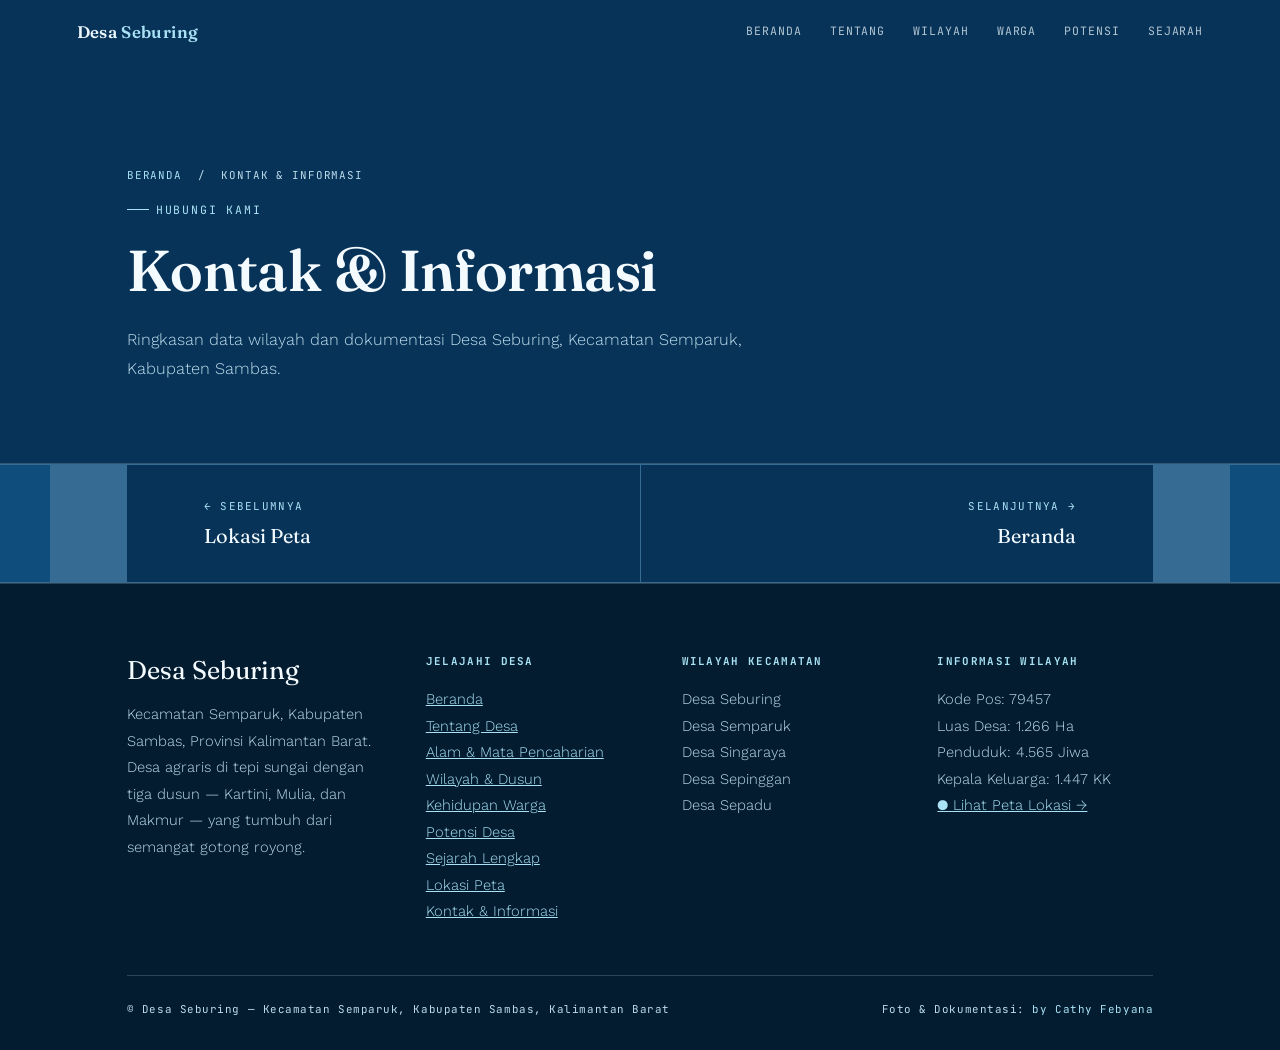
==== kontak_dan_informasi.html @ ba669db6 "Add files via upload" ====
<!DOCTYPE html>
<html lang="id">
<head>
<meta charset="UTF-8">
<meta name="viewport" content="width=device-width, initial-scale=1.0">
<title>Kontak & Informasi — Desa Seburing</title>
<meta name="description" content="Ringkasan data, dokumentasi, dan informasi kontak Desa Seburing.">
<link rel="preconnect" href="https://fonts.googleapis.com">
<link href="https://fonts.googleapis.com/css2?family=Fraunces:ital,opsz,wght@0,9..144,400;0,9..144,600;0,9..144,700;1,9..144,500&family=Work+Sans:wght@300;400;500;600;700&family=JetBrains+Mono:wght@400;500&display=swap" rel="stylesheet">
<link rel="stylesheet" href="style.css">
</head>
<body>
<header class="nav">
  <div class="brand"><a href="index.html" style="text-decoration:none;color:inherit;">Desa <span>Seburing</span></a></div>
  <nav>
    <a href="index.html">Beranda</a>
    <a href="tentang.html">Tentang</a>
    <a href="wilayah_dan_dusun.html">Wilayah</a>
    <a href="kehidupan_warga.html">Warga</a>
    <a href="potensi_desa.html">Potensi</a>
    <a href="sejarah_lengkap.html">Sejarah</a>
  </nav>
</header>
<div class="page-hero">
  <div class="wrap">
    <div class="breadcrumb"><a href="index.html">Beranda</a> &nbsp;/&nbsp; Kontak & Informasi</div>
    <div class="eyebrow" style="margin-top:20px;">Hubungi Kami</div>
    <h1>Kontak & Informasi</h1>
    <p>Ringkasan data wilayah dan dokumentasi Desa Seburing, Kecamatan Semparuk, Kabupaten Sambas.</p>
  </div>
</div>
<div class="page-nav">
  <div class="wrap">
    <a class="pn-prev" href="lokasi_peta.html">
      <span class="pn-dir">&#8592; Sebelumnya</span>
      <span class="pn-title">Lokasi Peta</span>
    </a>
    <a class="pn-next" href="index.html">
      <span class="pn-dir">Selanjutnya &#8594;</span>
      <span class="pn-title">Beranda</span>
    </a>
  </div>
</div>

<footer id="kontak">
  <div class="wrap">
    <div class="foot-grid">
      <div>
        <div class="foot-brand">Desa Seburing</div>
        <p>Kecamatan Semparuk, Kabupaten Sambas, Provinsi Kalimantan Barat. Desa agraris di tepi sungai dengan tiga dusun — Kartini, Mulia, dan Makmur — yang tumbuh dari semangat gotong royong.</p>
      </div>
      <div>
        <h5>Jelajahi Desa</h5>
        <ul>
          <li><a href="index.html" style="color:var(--gold-soft);">Beranda</a></li>
          <li><a href="tentang.html" style="color:var(--gold-soft);">Tentang Desa</a></li>
          <li><a href="alam_dan_mata_pencaharian.html" style="color:var(--gold-soft);">Alam & Mata Pencaharian</a></li>
          <li><a href="wilayah_dan_dusun.html" style="color:var(--gold-soft);">Wilayah & Dusun</a></li>
          <li><a href="kehidupan_warga.html" style="color:var(--gold-soft);">Kehidupan Warga</a></li>
          <li><a href="potensi_desa.html" style="color:var(--gold-soft);">Potensi Desa</a></li>
          <li><a href="sejarah_lengkap.html" style="color:var(--gold-soft);">Sejarah Lengkap</a></li>
          <li><a href="lokasi_peta.html" style="color:var(--gold-soft);">Lokasi Peta</a></li>
          <li><a href="kontak_dan_informasi.html" style="color:var(--gold-soft);">Kontak & Informasi</a></li>
        </ul>
      </div>
      <div>
        <h5>Wilayah Kecamatan</h5>
        <ul>
          <li>Desa Seburing</li>
          <li>Desa Semparuk</li>
          <li>Desa Singaraya</li>
          <li>Desa Sepinggan</li>
          <li>Desa Sepadu</li>
        </ul>
      </div>
      <div>
        <h5>Informasi Wilayah</h5>
        <ul>
          <li>Kode Pos: 79457</li>
          <li>Luas Desa: 1.266 Ha</li>
          <li>Penduduk: 4.565 Jiwa</li>
          <li>Kepala Keluarga: 1.447 KK</li>
          <li><a href="lokasi_peta.html" style="color:var(--gold-soft);">&#9679; Lihat Peta Lokasi &#8594;</a></li>
        </ul>
      </div>
    </div>
    <div class="foot-bottom">
      <span>© Desa Seburing — Kecamatan Semparuk, Kabupaten Sambas, Kalimantan Barat</span>
      <span>Foto & Dokumentasi: <a href="#">by Cathy Febyana</a></span>
    </div>
  </div>
</footer>

<script src="script.js"></script>
</body>
</html>
---- style.css ----
:root{
    --river-deep:#083358;
    --river-mid:#0f4d7c;
    --gold:#5fc6e8;
    --gold-soft:#a9e2f5;
    --paddy:#3aa0d1;
    --paddy-deep:#1f7aa8;
    --clay:#2f8fc4;
    --sand:#eaf6fb;
    --sand-dim:#bcdcec;
    --ink:#041c30;
    --paper:#f4fbff;
    --line: rgba(234,246,251,0.18);
  }
  *{box-sizing:border-box;}
  html{scroll-behavior:smooth;}
  body{
    margin:0;
    background:var(--river-deep);
    color:var(--sand);
    font-family:'Work Sans', sans-serif;
    font-weight:400;
    overflow-x:hidden;
  }
  h1,h2,h3,.display{
    font-family:'Fraunces', serif;
    font-weight:600;
    letter-spacing:-0.01em;
    margin:0;
  }
  .eyebrow{
    font-family:'JetBrains Mono', monospace;
    text-transform:uppercase;
    letter-spacing:0.16em;
    font-size:0.72rem;
    color:var(--gold-soft);
    display:flex;
    align-items:center;
    gap:0.6em;
  }
  .eyebrow::before{
    content:"";
    width:22px;height:1px;
    background:var(--gold-soft);
    display:inline-block;
  }
  a{color:inherit;}
  img{display:block;max-width:100%;}

  /* ---------- layout shells ---------- */
  .wrap{
    max-width:1180px;
    margin:0 auto;
    padding:0 6vw;
  }
  section{
    position:relative;
    padding:110px 0;
  }
  @media (max-width:720px){
    section{padding:70px 0;}
    .wrap{padding:0 6.5vw;}
  }

  /* ---------- top nav ---------- */
  header.nav{
    position:fixed;
    top:0;left:0;right:0;
    z-index:50;
    display:flex;
    justify-content:space-between;
    align-items:center;
    padding:22px 6vw;
    mix-blend-mode:normal;
    pointer-events:none;
  }
  header.nav .brand{
    font-family:'Fraunces', serif;
    font-weight:600;
    font-size:1.05rem;
    letter-spacing:0.02em;
    pointer-events:auto;
  }
  header.nav .brand span{color:var(--gold-soft);}
  header.nav nav{
    display:flex;
    gap:28px;
    font-family:'JetBrains Mono', monospace;
    font-size:0.72rem;
    letter-spacing:0.08em;
    text-transform:uppercase;
    pointer-events:auto;
  }
  header.nav nav a{
    text-decoration:none;
    opacity:0.75;
    transition:opacity .25s;
    border-bottom:1px solid transparent;
    padding-bottom:2px;
  }
  header.nav nav a:hover{opacity:1;border-color:var(--gold-soft);}
  header.nav nav a.active{opacity:1;border-color:var(--gold-soft);color:var(--gold-soft);}
  @media (max-width:780px){
    header.nav nav{display:none;}
  }

  /* ---------- river spine (signature element) ---------- */
  .river-spine{
    position:absolute;
    left:50%;
    top:0;
    bottom:0;
    width:2px;
    transform:translateX(-50%);
    z-index:1;
    pointer-events:none;
  }
  .river-spine svg{
    position:sticky;
    top:0;
    height:100vh;
    width:2px;
    overflow:visible;
  }
  .dusun-marker{
    position:absolute;
    left:50%;
    transform:translateX(-50%);
    display:flex;
    flex-direction:column;
    align-items:center;
    z-index:2;
  }
  .dusun-marker .dot{
    width:11px;height:11px;
    border-radius:50%;
    background:var(--gold);
    box-shadow:0 0 0 5px rgba(217,164,65,0.18), 0 0 22px rgba(217,164,65,0.55);
  }
  .dusun-marker .label{
    margin-top:10px;
    font-family:'JetBrains Mono', monospace;
    font-size:0.68rem;
    letter-spacing:0.1em;
    text-transform:uppercase;
    color:var(--gold-soft);
    white-space:nowrap;
    background:var(--river-deep);
    padding:2px 8px;
    border:1px solid var(--line);
    border-radius:20px;
  }
  .river-boat{
    position:absolute;
    left:50%;
    top:0;
    transform:translate(-50%,-50%);
    z-index:3;
    pointer-events:none;
    filter:drop-shadow(0 0 8px rgba(95,198,232,0.65));
    animation:sail-down 34s linear infinite;
  }
  @keyframes sail-down{
    0%{ top:0%; opacity:0; }
    4%{ opacity:1; }
    96%{ opacity:1; }
    100%{ top:100%; opacity:0; }
  }

  /* ---------- hero ---------- */
  .hero{
    position:relative;
    height:100vh;
    min-height:640px;
    display:flex;
    align-items:flex-end;
    padding:0;
    overflow:hidden;
  }
  .hero .bg{
    position:absolute;inset:0;
    background-size:cover;
    background-position:center 62%;
  }
  .hero .bg::after{
    content:"";
    position:absolute;inset:0;
    background:
      linear-gradient(180deg, rgba(8,51,88,0.15) 0%, rgba(8,51,88,0.35) 45%, rgba(4,28,48,0.92) 92%),
      linear-gradient(90deg, rgba(4,28,48,0.55) 0%, rgba(4,28,48,0.05) 45%);
  }
  .sky-clouds{
    position:absolute;
    inset:0;
    z-index:2;
    overflow:hidden;
    pointer-events:none;
  }
  .cloud{
    position:absolute;
    fill:rgba(244,251,255,0.55);
    filter:blur(1px);
  }
  .cloud-1{width:260px; top:12%; left:-20%; animation:drift-a 46s linear infinite;}
  .cloud-2{width:180px; top:22%; left:-30%; opacity:0.7; animation:drift-b 60s linear infinite; animation-delay:-14s;}
  .cloud-3{width:320px; top:7%; left:-40%; opacity:0.4; animation:drift-c 78s linear infinite; animation-delay:-30s;}
  @keyframes drift-a{ from{transform:translateX(0);} to{transform:translateX(160vw);} }
  @keyframes drift-b{ from{transform:translateX(0);} to{transform:translateX(170vw);} }
  @keyframes drift-c{ from{transform:translateX(0);} to{transform:translateX(180vw);} }
  .hero .content{
    position:relative;
    z-index:3;
    padding:0 6vw 64px;
    width:100%;
  }
  .hero .kicker{
    font-family:'JetBrains Mono', monospace;
    font-size:0.78rem;
    letter-spacing:0.22em;
    text-transform:uppercase;
    color:var(--gold-soft);
    margin-bottom:22px;
  }
  .hero h1{
    font-size:clamp(2.6rem, 8vw, 6.2rem);
    line-height:0.98;
    color:var(--paper);
  }
  .hero h1 em{
    font-style:italic;
    color:var(--gold-soft);
  }
  .hero .sub{
    max-width:520px;
    margin-top:26px;
    font-size:1.05rem;
    line-height:1.6;
    color:var(--sand-dim);
    font-weight:300;
  }
  .hero .coords{
    margin-top:38px;
    display:flex;
    gap:36px;
    flex-wrap:wrap;
    font-family:'JetBrains Mono', monospace;
    font-size:0.72rem;
    letter-spacing:0.05em;
    color:var(--gold-soft);
  }
  .hero .coords div span{
    display:block;
    color:var(--sand-dim);
    font-family:'Work Sans',sans-serif;
    font-size:0.95rem;
    letter-spacing:0;
    margin-top:4px;
  }
  .scroll-cue{
    position:absolute;
    bottom:26px;right:6vw;
    z-index:3;
    font-family:'JetBrains Mono', monospace;
    font-size:0.65rem;
    letter-spacing:0.15em;
    text-transform:uppercase;
    color:var(--sand-dim);
    writing-mode:vertical-rl;
    display:flex;
    align-items:center;
    gap:10px;
  }
  .scroll-cue .bar{
    width:1px;height:44px;
    background:linear-gradient(var(--gold-soft), transparent);
  }
  .maps-btn{
    display:inline-flex;
    align-items:center;
    gap:12px;
    margin-top:34px;
    padding:14px 24px;
    border:1px solid var(--gold-soft);
    border-radius:40px;
    text-decoration:none;
    color:var(--paper);
    font-family:'JetBrains Mono', monospace;
    font-size:0.72rem;
    letter-spacing:0.06em;
    text-transform:uppercase;
    background:rgba(217,164,65,0.08);
    backdrop-filter:blur(4px);
    transition:background .25s, transform .25s, border-color .25s;
    width:fit-content;
  }
  .maps-btn:hover{
    background:var(--gold-soft);
    color:var(--river-deep);
    border-color:var(--gold-soft);
    transform:translateY(-2px);
  }
  .maps-btn .pin{color:var(--clay);font-size:0.9em;}
  .maps-btn:hover .pin{color:var(--river-deep);}
  .maps-btn .arrow{transition:transform .25s;}
  .maps-btn:hover .arrow{transform:translateX(4px);}
  @media (max-width:480px){
    .maps-btn{font-size:0.62rem;padding:12px 18px;}
  }

  /* ---------- explore menu (jelajahi desa) ---------- */
  #jelajahi{
    background:var(--river-mid);
    padding:80px 0;
    border-top:1px solid var(--line);
    border-bottom:1px solid var(--line);
  }
  .jelajahi-head{
    display:flex;
    justify-content:space-between;
    align-items:flex-end;
    flex-wrap:wrap;
    gap:16px;
    margin-bottom:40px;
  }
  .jelajahi-head h2{
    font-size:clamp(1.5rem,3.4vw,2.2rem);
    color:var(--paper);
  }
  .menu-grid{
    display:grid;
    grid-template-columns:repeat(4,1fr);
    gap:1px;
    background:var(--line);
    border:1px solid var(--line);
  }
  @media (max-width:900px){.menu-grid{grid-template-columns:repeat(2,1fr);}}
  @media (max-width:520px){.menu-grid{grid-template-columns:1fr;}}
  .menu-card{
    background:var(--river-deep);
    padding:30px 26px;
    text-decoration:none;
    display:flex;
    flex-direction:column;
    justify-content:space-between;
    gap:26px;
    min-height:150px;
    position:relative;
    overflow:hidden;
    transition:background .3s;
  }
  .menu-card::before{
    content:"";
    position:absolute;
    left:0;top:0;bottom:0;
    width:2px;
    background:var(--gold);
    transform:scaleY(0);
    transform-origin:bottom;
    transition:transform .35s ease;
  }
  .menu-card:hover{background:var(--river-mid);}
  .menu-card:hover::before{transform:scaleY(1);}
  .menu-card .mc-top{
    display:flex;
    justify-content:space-between;
    align-items:flex-start;
  }
  .menu-card .mc-no{
    font-family:'JetBrains Mono', monospace;
    font-size:0.68rem;
    color:var(--gold-soft);
    letter-spacing:0.08em;
  }
  .menu-card .mc-arrow{
    font-family:'Fraunces', serif;
    font-size:1.1rem;
    color:var(--gold-soft);
    transition:transform .3s;
  }
  .menu-card:hover .mc-arrow{transform:translate(3px,-3px);}
  .menu-card .mc-title{
    font-family:'Fraunces', serif;
    font-size:1.15rem;
    color:var(--paper);
    line-height:1.3;
  }
  .menu-card .mc-sub{
    font-family:'Work Sans',sans-serif;
    font-size:0.78rem;
    color:var(--sand-dim);
    font-weight:300;
    margin-top:6px;
    display:block;
  }
  .map-frame{
    border:1px solid var(--line);
    background:var(--river-mid);
    padding:8px;
    filter:grayscale(0.15) contrast(1.05);
  }
  .map-frame iframe{display:block;width:100%;}
  .locate-card{
    display:grid;
    grid-template-columns:1.4fr 1fr;
    gap:0;
    border:1px solid var(--line);
    background:var(--river-mid);
    overflow:hidden;
  }
  @media (max-width:780px){.locate-card{grid-template-columns:1fr;}}
  .locate-visual{
    min-height:320px;
    display:flex;
  }
  .locate-visual svg{display:block;}
  .locate-data{
    padding:36px 34px;
    display:flex;
    flex-direction:column;
    justify-content:center;
    gap:2px;
  }
  .ld-row{
    display:flex;
    justify-content:space-between;
    padding:14px 0;
    border-bottom:1px solid var(--line);
  }
  .ld-row:last-child{border-bottom:none;}
  .ld-k{
    font-family:'JetBrains Mono', monospace;
    font-size:0.7rem;
    letter-spacing:0.08em;
    text-transform:uppercase;
    color:var(--gold-soft);
  }
  .ld-v{
    font-family:'Fraunces', serif;
    color:var(--paper);
    font-size:0.98rem;
  }

  /* ---------- section headers ---------- */
  .sec-head{
    display:flex;
    justify-content:space-between;
    align-items:flex-end;
    gap:24px;
    margin-bottom:56px;
    flex-wrap:wrap;
  }
  .sec-head h2{
    font-size:clamp(1.9rem, 4vw, 3rem);
    color:var(--paper);
    max-width:640px;
  }
  .sec-head .num{
    font-family:'JetBrains Mono', monospace;
    font-size:0.8rem;
    color:var(--sand-dim);
  }
  .lede{
    max-width:640px;
    color:var(--sand-dim);
    font-size:1.02rem;
    line-height:1.75;
    font-weight:300;
  }

  /* ---------- about / sejarah ---------- */
  #tentang{background:var(--river-deep);}
  .about-grid{
    display:grid;
    grid-template-columns:1.1fr 0.9fr;
    gap:70px;
    align-items:start;
  }
  @media (max-width:860px){
    .about-grid{grid-template-columns:1fr;gap:40px;}
  }
  .about-grid p{
    color:var(--sand-dim);
    line-height:1.8;
    font-weight:300;
    margin:0 0 20px;
  }
  .about-grid strong{color:var(--sand);font-weight:600;}
  .stat-card{
    background:var(--river-mid);
    border:1px solid var(--line);
    border-radius:4px;
    padding:34px 30px;
  }
  .stat-row{
    display:flex;
    justify-content:space-between;
    align-items:baseline;
    padding:16px 0;
    border-bottom:1px solid var(--line);
  }
  .stat-row:last-child{border-bottom:none;}
  .stat-row .k{
    font-family:'JetBrains Mono', monospace;
    font-size:0.72rem;
    letter-spacing:0.08em;
    text-transform:uppercase;
    color:var(--gold-soft);
  }
  .stat-row .v{
    font-family:'Fraunces', serif;
    font-size:1.35rem;
    color:var(--paper);
    text-align:right;
  }
  .stat-row .v small{
    display:block;
    font-family:'Work Sans',sans-serif;
    font-size:0.68rem;
    color:var(--sand-dim);
    font-weight:400;
    margin-top:2px;
  }

  /* ---------- image feature blocks ---------- */
  .feature{
    display:grid;
    grid-template-columns:1fr 1fr;
    gap:0;
    align-items:stretch;
    background:var(--river-mid);
    border:1px solid var(--line);
    margin-bottom:26px;
    overflow:hidden;
  }
  .feature.reverse{grid-template-columns:1fr 1fr;}
  .feature.reverse .feature-media{order:2;}
  .feature.reverse .feature-text{order:1;}
  @media (max-width:860px){
    .feature, .feature.reverse{grid-template-columns:1fr;}
    .feature.reverse .feature-media{order:1;}
    .feature.reverse .feature-text{order:2;}
  }
  .feature-media{
    position:relative;
    min-height:340px;
    overflow:hidden;
  }
  .feature-media img{
    width:100%;height:100%;
    object-fit:cover;
    min-height:340px;
    filter:saturate(1.08) contrast(1.03);
    transition:transform 1.2s cubic-bezier(.16,1,.3,1);
  }
  .feature-media:hover img{transform:scale(1.06);}
  .feature-text{
    padding:48px 46px;
    display:flex;
    flex-direction:column;
    justify-content:center;
  }
  .feature-text .tag{
    font-family:'JetBrains Mono', monospace;
    font-size:0.68rem;
    letter-spacing:0.12em;
    text-transform:uppercase;
    color:var(--gold);
    margin-bottom:14px;
  }
  .feature-text h3{
    font-size:1.7rem;
    color:var(--paper);
    margin-bottom:16px;
  }
  .feature-text p{
    color:var(--sand-dim);
    line-height:1.75;
    font-weight:300;
    font-size:0.98rem;
    margin:0;
  }

  /* ---------- dusun / geografi section ---------- */
  #wilayah{background:var(--river-mid);}
  .dusun-grid{
    display:grid;
    grid-template-columns:repeat(3,1fr);
    gap:2px;
    background:var(--line);
    border:1px solid var(--line);
  }
  @media (max-width:780px){.dusun-grid{grid-template-columns:1fr;}}
  .dusun-cell{
    background:var(--river-deep);
    padding:38px 30px;
  }
  .dusun-cell .no{
    font-family:'JetBrains Mono', monospace;
    color:var(--gold);
    font-size:0.8rem;
    margin-bottom:18px;
  }
  .dusun-cell h4{
    font-family:'Fraunces', serif;
    font-size:1.4rem;
    color:var(--paper);
    margin:0 0 12px;
  }
  .dusun-cell p{
    color:var(--sand-dim);
    font-size:0.9rem;
    line-height:1.7;
    font-weight:300;
    margin:0;
  }
  .border-list{
    margin-top:60px;
    display:grid;
    grid-template-columns:repeat(4,1fr);
    gap:1px;
    background:var(--line);
    border:1px solid var(--line);
  }
  @media (max-width:780px){.border-list{grid-template-columns:1fr 1fr;}}
  .border-item{
    background:var(--river-deep);
    padding:26px 20px;
  }
  .border-item .dir{
    font-family:'JetBrains Mono', monospace;
    font-size:0.66rem;
    letter-spacing:0.1em;
    text-transform:uppercase;
    color:var(--gold-soft);
    margin-bottom:8px;
  }
  .border-item .place{
    font-family:'Fraunces', serif;
    color:var(--paper);
    font-size:1rem;
  }

  /* ---------- gallery / anak-anak ---------- */
  #warga{background:var(--river-deep);}
  .gallery-frame{
    position:relative;
    border:1px solid var(--line);
    padding:8px;
    background:var(--river-mid);
  }
  .gallery-frame img{width:100%;filter:saturate(1.05);}
  .gallery-cap{
    display:flex;
    justify-content:space-between;
    padding:16px 4px 4px;
    font-family:'JetBrains Mono', monospace;
    font-size:0.7rem;
    color:var(--sand-dim);
    letter-spacing:0.04em;
  }
  .gallery-cap .g-name{color:var(--gold-soft);text-transform:uppercase;letter-spacing:0.1em;}

  /* ---------- potensi / ekonomi ---------- */
  #potensi{background:var(--river-mid);}
  .potensi-grid{
    display:grid;
    grid-template-columns:repeat(3,1fr);
    gap:1px;
    background:var(--line);
    border:1px solid var(--line);
  }
  @media (max-width:860px){.potensi-grid{grid-template-columns:1fr;}}
  .potensi-item{
    background:var(--river-deep);
    padding:40px 32px;
  }
  .potensi-item .icon{
    font-family:'Fraunces', serif;
    font-style:italic;
    font-size:2.4rem;
    color:var(--gold);
    margin-bottom:20px;
    line-height:1;
  }
  .potensi-item h4{
    font-family:'Fraunces', serif;
    color:var(--paper);
    font-size:1.2rem;
    margin-bottom:12px;
  }
  .potensi-item p{
    color:var(--sand-dim);
    font-size:0.92rem;
    line-height:1.7;
    font-weight:300;
    margin:0;
  }

  /* ---------- pemerintahan/timeline ---------- */
  #sejarah-lengkap{background:var(--river-deep);}
  .timeline{
    border-left:1px solid var(--line);
    margin-left:6px;
    padding-left:40px;
  }
  .t-item{
    position:relative;
    padding-bottom:44px;
  }
  .t-item:last-child{padding-bottom:0;}
  .t-item::before{
    content:"";
    position:absolute;
    left:-45px;
    top:4px;
    width:9px;height:9px;
    border-radius:50%;
    background:var(--gold);
  }
  .t-item .yr{
    font-family:'JetBrains Mono', monospace;
    color:var(--gold-soft);
    font-size:0.78rem;
    letter-spacing:0.06em;
    margin-bottom:8px;
  }
  .t-item p{
    color:var(--sand-dim);
    font-weight:300;
    line-height:1.75;
    margin:0;
    max-width:600px;
  }

  /* ---------- quote / cta banner ---------- */
  .banner{
    position:relative;
    padding:130px 0;
    text-align:center;
    background:linear-gradient(180deg, var(--river-mid), var(--river-deep));
  }
  .banner .wrap{max-width:820px;}
  .banner .eyebrow{justify-content:center;}
  .banner .eyebrow::before,.banner .eyebrow::after{content:"";width:22px;height:1px;background:var(--gold-soft);}
  .banner h2{
    font-size:clamp(1.8rem,4.4vw,3.1rem);
    color:var(--paper);
    margin:26px 0 0;
    line-height:1.25;
  }
  .banner h2 em{color:var(--gold-soft);font-style:italic;}

  /* ---------- footer ---------- */
  footer{
    background:var(--ink);
    padding:70px 0 34px;
    border-top:1px solid var(--line);
  }
  .foot-grid{
    display:grid;
    grid-template-columns:1.3fr 1fr 1fr;
    gap:40px;
    margin-bottom:50px;
  }
  @media (max-width:780px){.foot-grid{grid-template-columns:1fr;gap:34px;}}
  footer h5{
    font-family:'JetBrains Mono', monospace;
    font-size:0.68rem;
    letter-spacing:0.12em;
    text-transform:uppercase;
    color:var(--gold-soft);
    margin:0 0 18px;
  }
  footer p, footer li{
    color:var(--sand-dim);
    font-size:0.92rem;
    line-height:1.8;
    font-weight:300;
  }
  footer ul{list-style:none;padding:0;margin:0;}
  .foot-brand{
    font-family:'Fraunces', serif;
    font-size:1.6rem;
    color:var(--paper);
    margin-bottom:14px;
  }
  .foot-bottom{
    display:flex;
    justify-content:space-between;
    flex-wrap:wrap;
    gap:12px;
    padding-top:26px;
    border-top:1px solid var(--line);
    font-family:'JetBrains Mono', monospace;
    font-size:0.68rem;
    letter-spacing:0.05em;
    color:var(--sand-dim);
  }
  .foot-bottom a{text-decoration:none;color:var(--gold-soft);}

  ::selection{background:var(--gold);color:var(--ink);}

  @media (prefers-reduced-motion: reduce){
    *{animation:none !important;transition:none !important;}
  }

  .reveal{
    opacity:0;
    transform:translateY(24px);
    transition:opacity .8s ease, transform .8s ease;
  }
  .reveal.in{opacity:1;transform:translateY(0);}


/* ---------- page banner (halaman selain beranda) ---------- */
.page-hero{
  position:relative;
  padding:168px 0 64px;
  background:var(--river-deep);
  border-bottom:1px solid var(--line);
  overflow:hidden;
}
.page-hero .wrap{position:relative;z-index:2;}
.page-hero h1{
  font-size:clamp(2.1rem, 5.2vw, 3.6rem);
  color:var(--paper);
  margin-top:18px;
  max-width:760px;
}
.page-hero p{
  max-width:620px;
  margin-top:20px;
  color:var(--sand-dim);
  font-weight:300;
  line-height:1.75;
  font-size:1.02rem;
}
.breadcrumb{
  font-family:'JetBrains Mono', monospace;
  font-size:0.68rem;
  letter-spacing:0.08em;
  text-transform:uppercase;
  color:var(--sand-dim);
}
.breadcrumb a{color:var(--gold-soft);text-decoration:none;}
.breadcrumb a:hover{text-decoration:underline;}

/* ---------- footer sitemap column (multi-halaman) ---------- */
.foot-grid{grid-template-columns:1.2fr 1fr 1fr 1fr;}
@media (max-width:900px){.foot-grid{grid-template-columns:1fr 1fr;}}
@media (max-width:560px){.foot-grid{grid-template-columns:1fr;}}
footer .active{color:var(--paper);}

/* ---------- page prev/next navigation ---------- */
.page-nav{
  background:var(--river-mid);
  border-top:1px solid var(--line);
  border-bottom:1px solid var(--line);
}
.page-nav .wrap{
  display:grid;
  grid-template-columns:1fr 1fr;
  gap:1px;
  background:var(--line);
}
.page-nav a{
  background:var(--river-deep);
  text-decoration:none;
  padding:34px 6vw;
  display:flex;
  flex-direction:column;
  gap:10px;
  transition:background .25s;
}
.page-nav a:hover{background:var(--river-mid);}
.page-nav .pn-next{text-align:right;align-items:flex-end;}
.page-nav .pn-dir{
  font-family:'JetBrains Mono', monospace;
  font-size:0.68rem;
  letter-spacing:0.12em;
  text-transform:uppercase;
  color:var(--gold-soft);
  display:flex;
  align-items:center;
  gap:10px;
}
.page-nav .pn-next .pn-dir{flex-direction:row-reverse;}
.page-nav .pn-title{
  font-family:'Fraunces', serif;
  font-size:1.25rem;
  color:var(--paper);
}
.page-nav a:hover .pn-title{color:var(--gold-soft);}
@media (max-width:640px){
  .page-nav .wrap{grid-template-columns:1fr;}
  .page-nav a{padding:26px 6vw;}
}
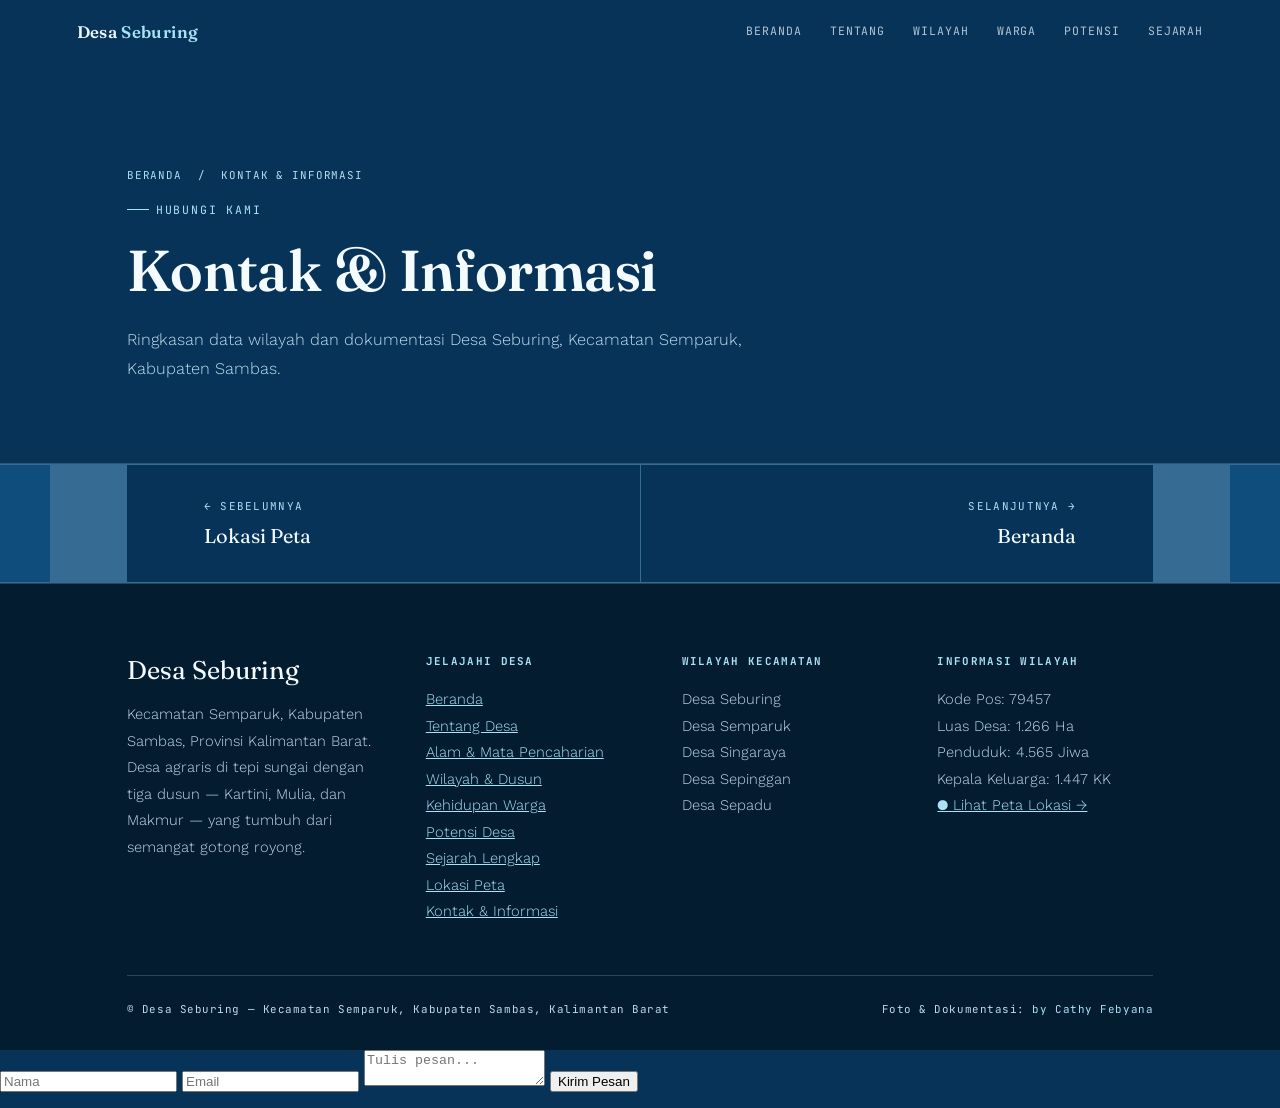
==== commit 74867a45: "Add contact form to kontak_dan_informasi.html" ====
--- a/kontak_dan_informasi.html
+++ b/kontak_dan_informasi.html
@@ -90,6 +90,35 @@
     </div>
   </div>
 </footer>
+  <form id="contactForm">
+
+  <input
+    type="text"
+    id="nama"
+    placeholder="Nama"
+    required
+  >
+
+  <input
+    type="email"
+    id="email"
+    placeholder="Email"
+    required
+  >
+
+  <textarea
+    id="pesan"
+    placeholder="Tulis pesan..."
+    required
+  ></textarea>
+
+  <button type="submit">
+    Kirim Pesan
+  </button>
+
+  <p id="status"></p>
+
+</form>
 
 <script src="script.js"></script>
 </body>
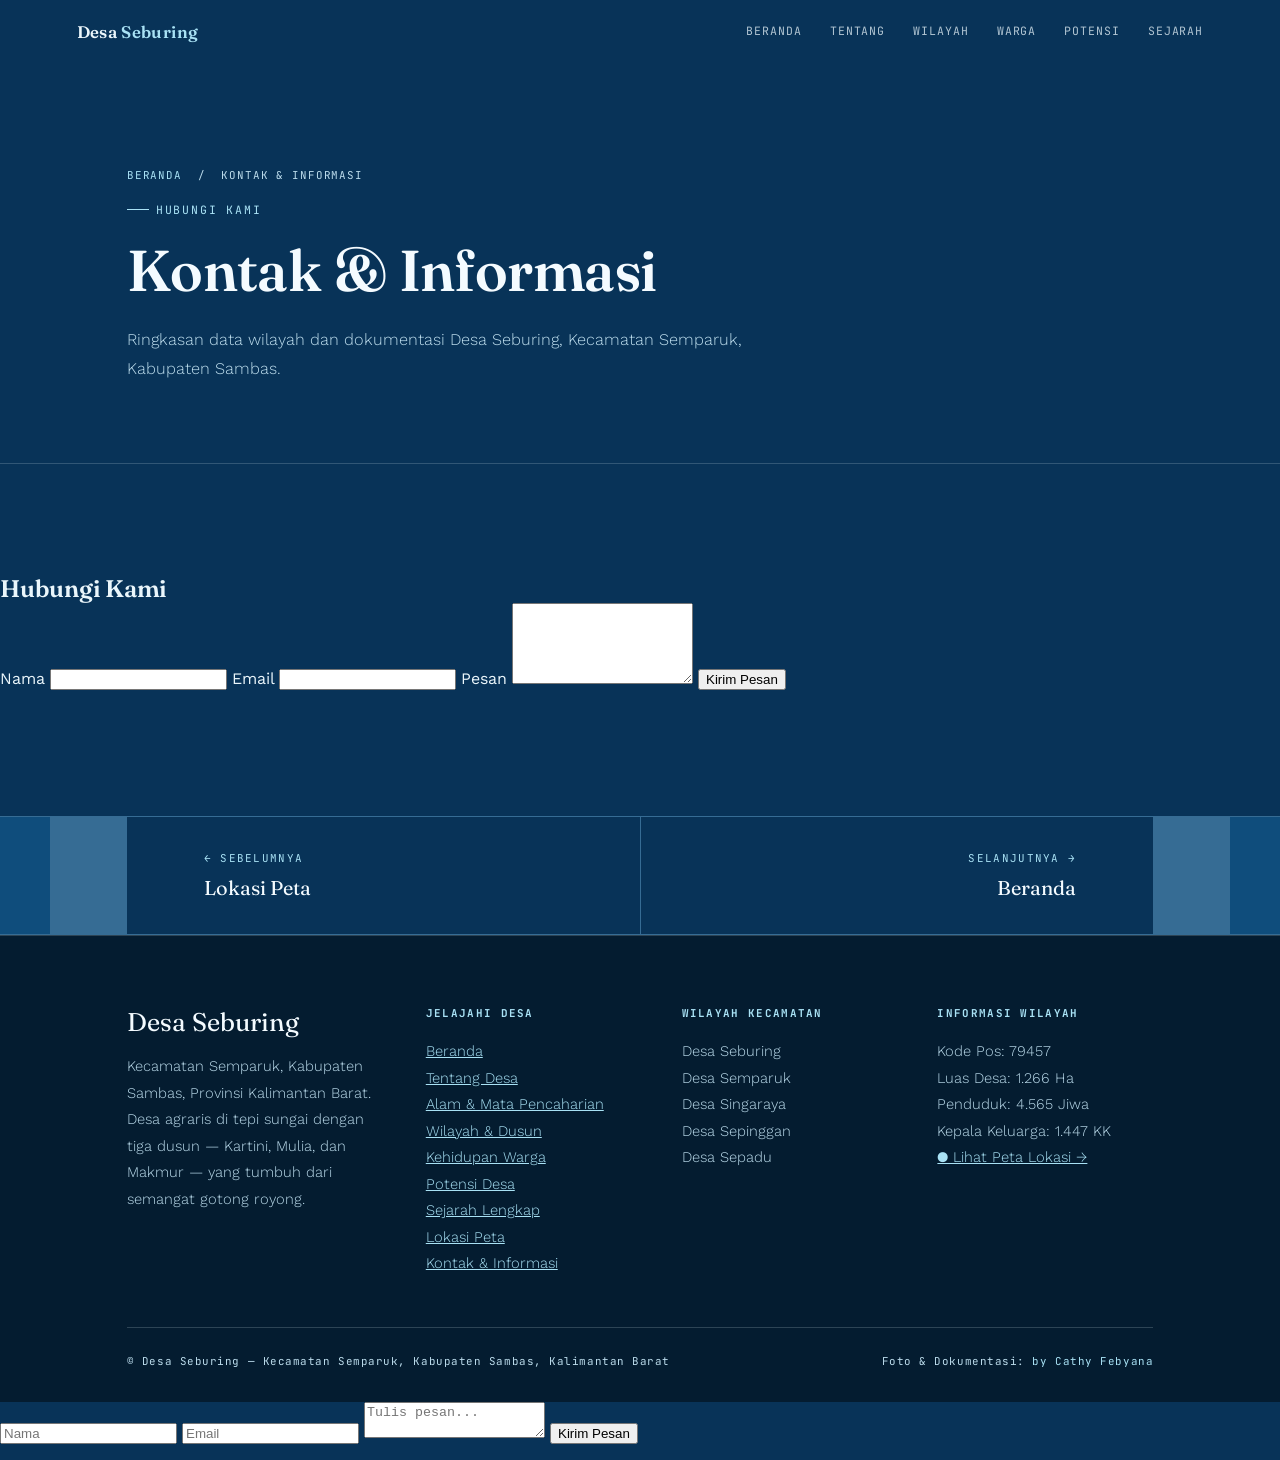
==== commit d34b3a9f: "Update kontak_dan_informasi.html" ====
--- a/kontak_dan_informasi.html
+++ b/kontak_dan_informasi.html
@@ -29,6 +29,24 @@
     <p>Ringkasan data wilayah dan dokumentasi Desa Seburing, Kecamatan Semparuk, Kabupaten Sambas.</p>
   </div>
 </div>
+  <section class="contact">
+  <h2>Hubungi Kami</h2>
+
+  <form id="contactForm">
+    <label>Nama</label>
+    <input type="text" id="nama" required>
+
+    <label>Email</label>
+    <input type="email" id="email" required>
+
+    <label>Pesan</label>
+    <textarea id="pesan" rows="5" required></textarea>
+
+    <button type="submit">Kirim Pesan</button>
+  </form>
+
+  <p id="status"></p>
+</section>
 <div class="page-nav">
   <div class="wrap">
     <a class="pn-prev" href="lokasi_peta.html">
